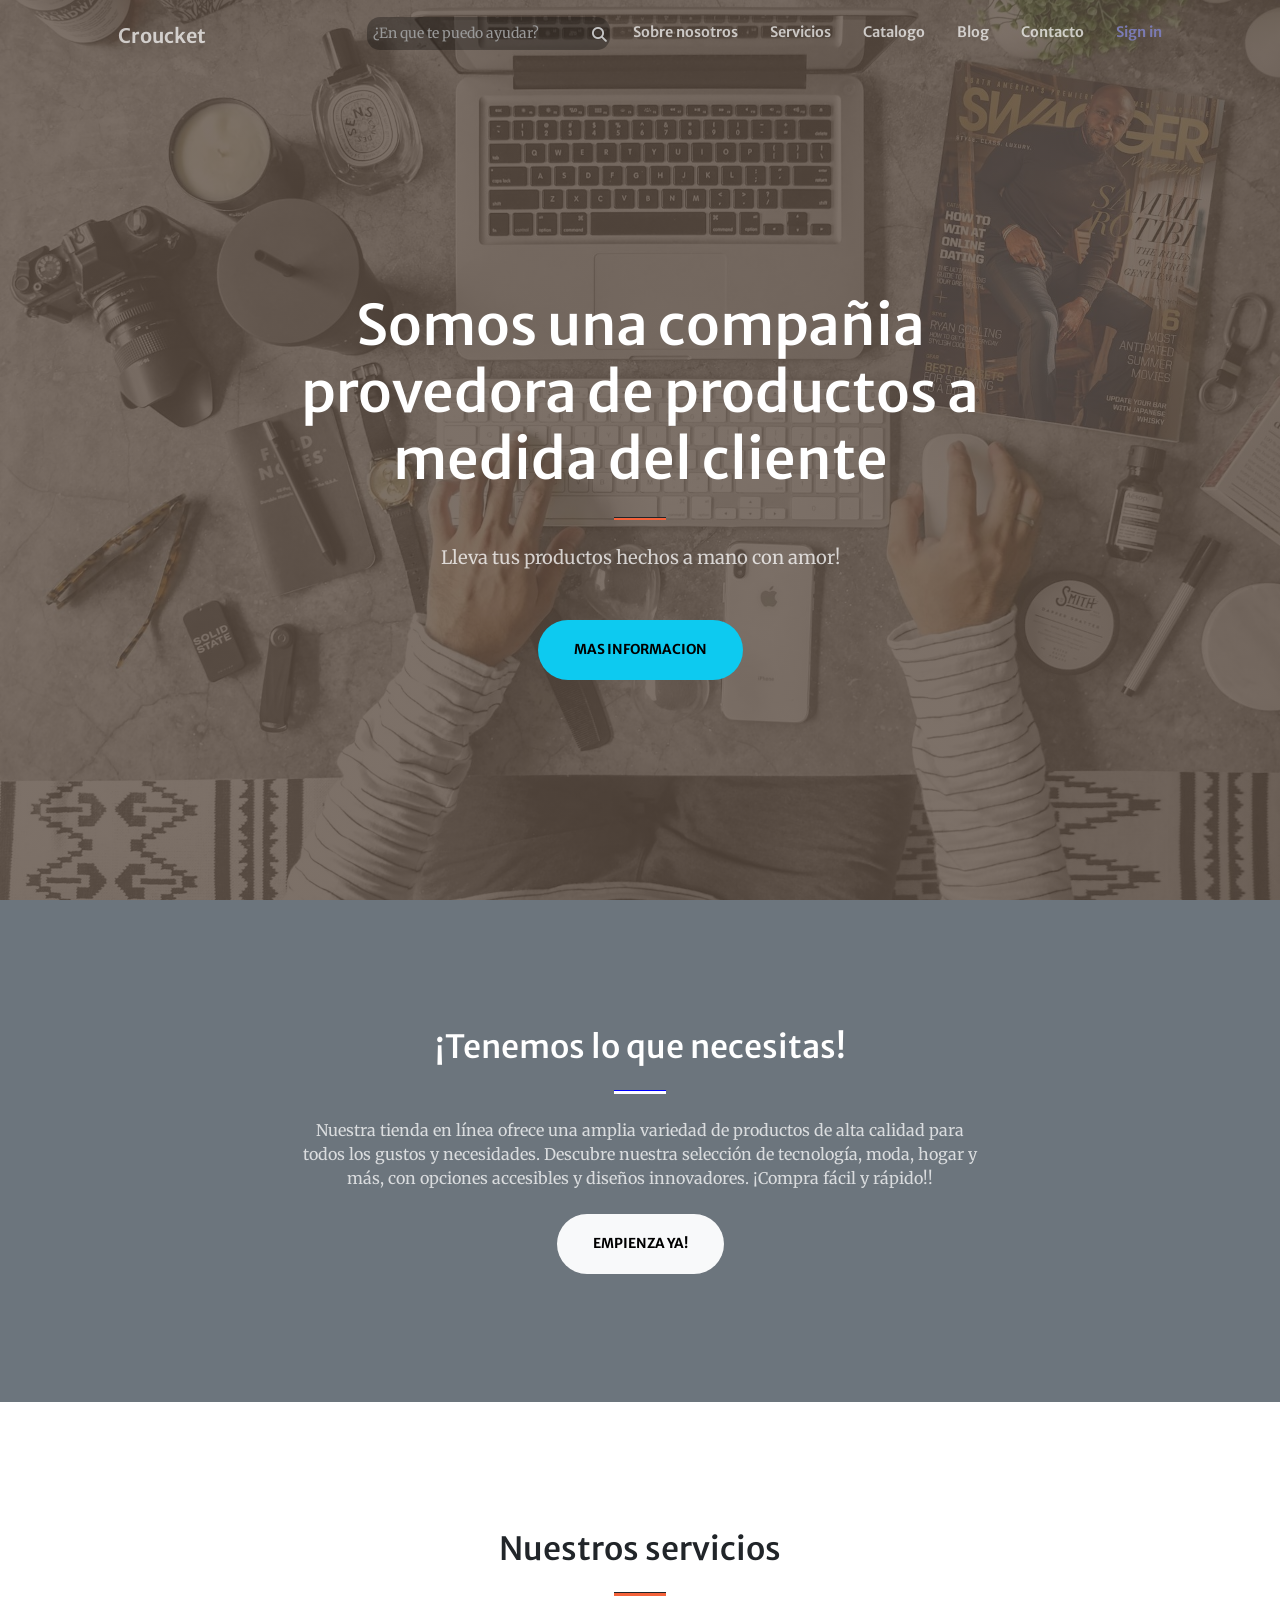
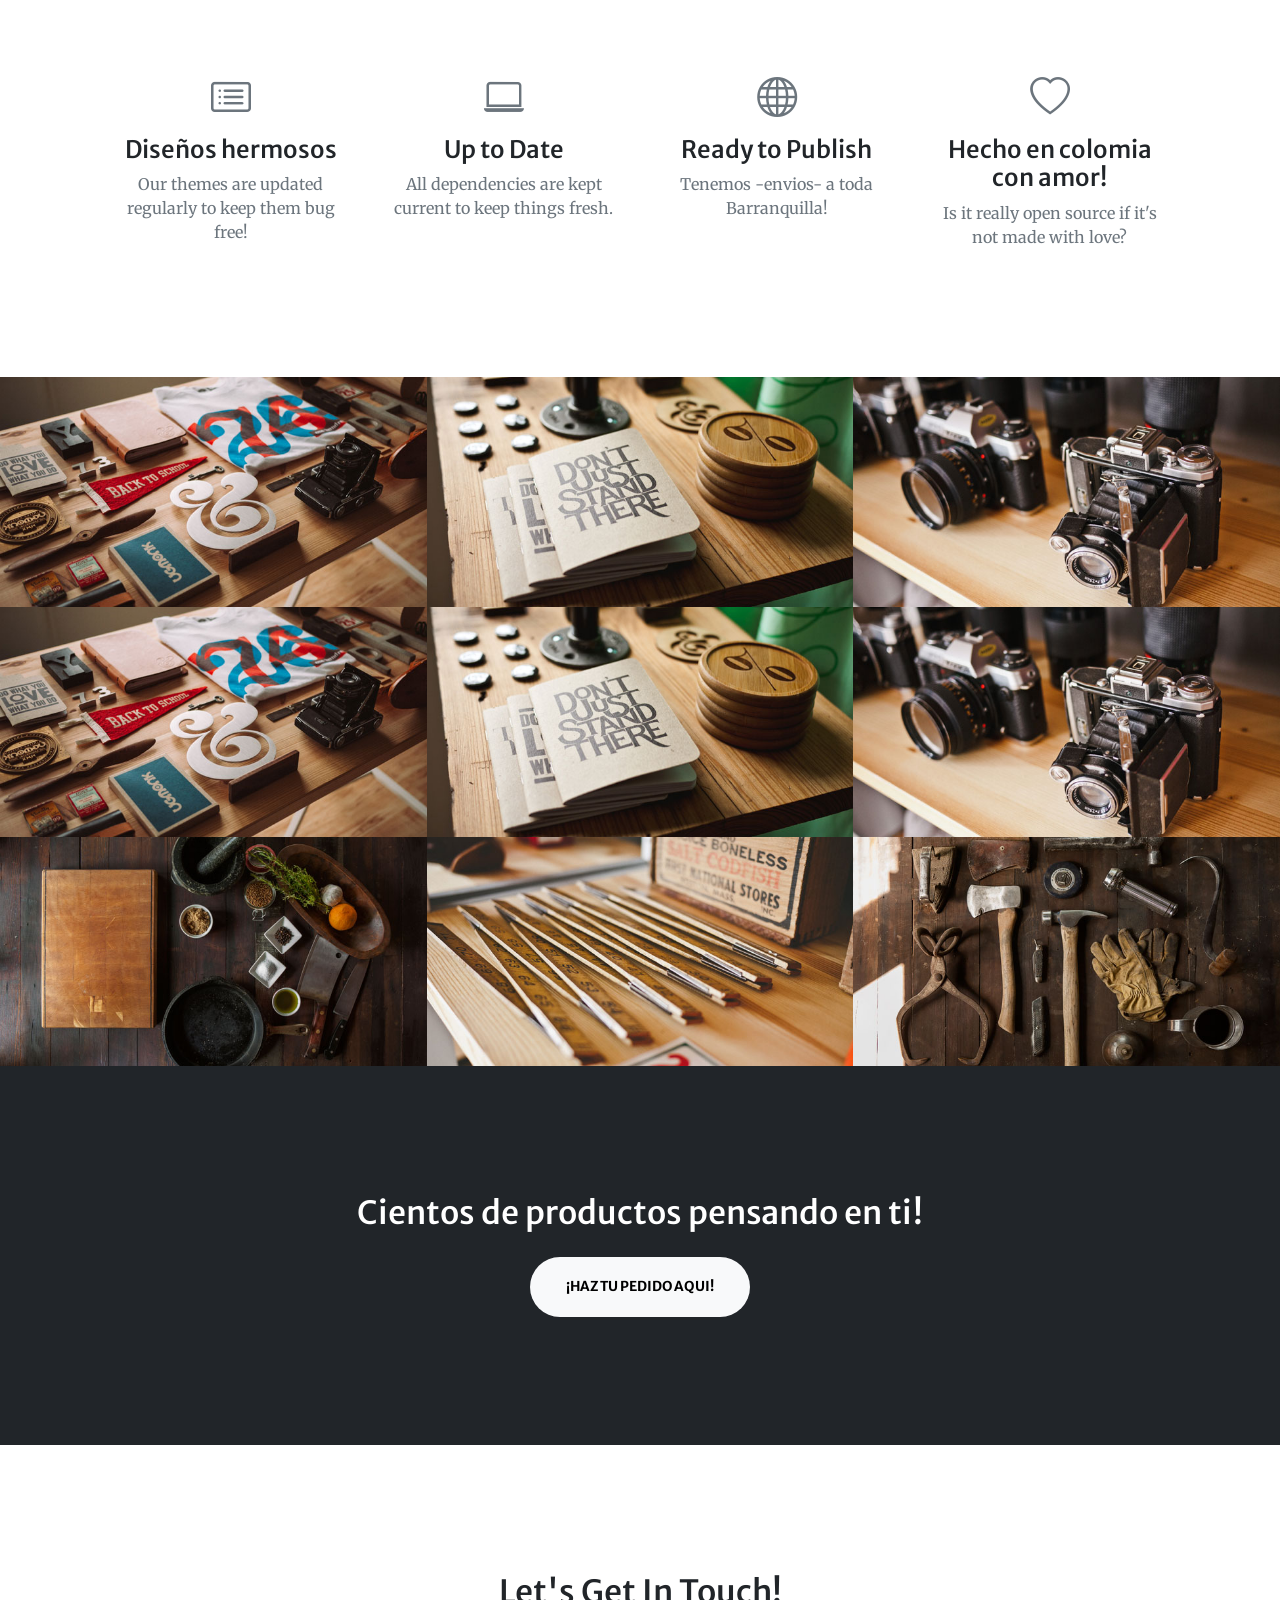
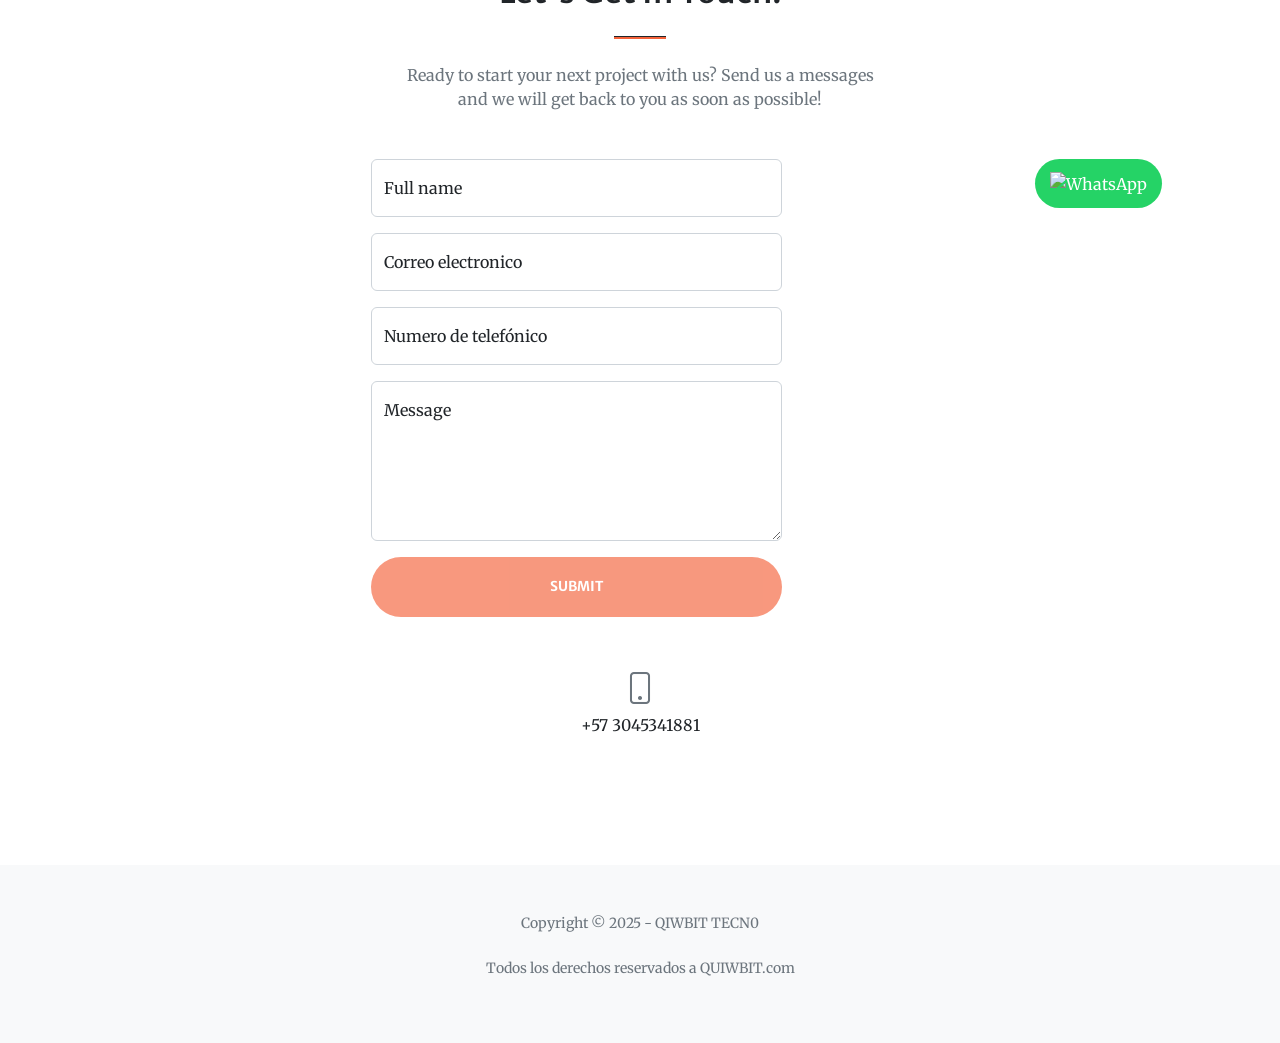
==== index.html @ 8e20b8e8 "inicializacion en la web" ====
<!DOCTYPE html>
<html lang="en">
    <head>
        <meta charset="utf-8" />
        <meta name="viewport" content="width=device-width, initial-scale=1, shrink-to-fit=no" />
        <meta name="description" content="" />
        <meta name="author" content="" />
        <title>Croucket | Productos por temporada</title>
        <!-- Favicon-->
        <link rel="icon" type="image/x-icon" href="assets/formato.jpg" />
        <!-- Bootstrap Icons-->
        <link href="https://cdn.jsdelivr.net/npm/bootstrap-icons@1.5.0/font/bootstrap-icons.css" rel="stylesheet" />
        <!-- Google fonts-->
        <link href="https://fonts.googleapis.com/css?family=Merriweather+Sans:400,700" rel="stylesheet" />
        <link href="https://fonts.googleapis.com/css?family=Merriweather:400,300,300italic,400italic,700,700italic" rel="stylesheet" type="text/css" />
        <!-- SimpleLightbox plugin CSS-->
        <link href="https://cdnjs.cloudflare.com/ajax/libs/SimpleLightbox/2.1.0/simpleLightbox.min.css" rel="stylesheet" />
        <!-- Core theme CSS (includes Bootstrap)-->
        <link href="css/styles.css" rel="stylesheet" />
    </head>
    <body id="page-top">

        <!-- Navigation-->
        <nav class="navbar navbar-expand-lg navbar-info fixed-top py-3" id="mainNav">
            <div class="container px-4 px-lg-5">
                <a class="navbar-brand" href="#page-top">Croucket</a>
                <button class="navbar-toggler navbar-toggler-secondary" type="button" data-bs-toggle="collapse" data-bs-target="#navbarResponsive" aria-controls="navbarResponsive" aria-expanded="false" aria-label="Toggle navigation"><span class="navbar-toggler-icon"></span></button>
                <div class="collapse navbar-collapse" id="navbarResponsive">
                    <ul class="navbar-nav ms-auto my-3 my-lg-0">
           <!-- Buscador -->
           <div class="buscador-container">
               <link rel="stylesheet" href="https://cdnjs.cloudflare.com/ajax/libs/font-awesome/6.4.2/css/all.min.css">
                <input type="text" class="buscador" placeholder="¿En que te puedo ayudar?" id="buscador">
                     <i class="fa fa-search icono-busqueda"></i>
                   </div>
                        <li class="nav-item"><a class="nav-link" href="#about">Sobre nosotros</a></li>
                        <li class="nav-item"><a class="nav-link" href="#services">Servicios</a></li>
                        <li class="nav-item"><a class="nav-link" href="#portfolio">Catalogo</a></li>
                        <li class="nav-item"><a class="nav-link" href="blog.html">Blog</a></li>
                        <li class="nav-item"><a class="nav-link" href="#contact">Contacto</a></li>
                        <botton class="nav-item"><a class="nav-link" style="color:rgb(123, 123, 180);" href="Menu-productos.html">Sign in</a></botton>
                    </ul>
                </div>
            </div>
        </nav>
        <!-- Masthead-->
        <header class="masthead">
            <div class="container px-4 px-lg-5 h-100">
                <div class="row gx-4 gx-lg-5 h-100 align-items-center justify-content-center text-center">
                    <div class="col-lg-8 align-self-end">
                        <h1 class="text-white font-weight-bold">Somos una compañia provedora de productos a medida del cliente</h1>
                        <hr class="divider" />
                    </div>
                    <div class="col-lg-8 align-self-baseline">
                        <p class="text-white-75 mb-5">Lleva tus productos hechos a mano con amor!</p>
                        <a class="btn btn-info btn-xl" href="#contact">Mas informacion</a>
                    </div>
                </div>
            </div>
        </header>
        <!-- About-->
        <section class="page-section bg-primary" id="about">
            <div class="container px-4 px-lg-5">
                <div class="row gx-4 gx-lg-5 justify-content-center">
                    <div class="col-lg-8 text-center">
                        <h2 class="text-white mt-0">¡Tenemos lo que necesitas!</h2>
                        <hr class="divider divider-light" style="color: blue;" />
                        <p class="text-white-75 mb-4">Nuestra tienda en línea ofrece una amplia variedad de productos de alta calidad para todos los gustos y necesidades. Descubre nuestra selección de tecnología, moda, hogar y más, con opciones accesibles y diseños innovadores. ¡Compra fácil y rápido!!</p>
                        <a class="btn btn-light btn-xl" href="#services">Empienza ya!</a>
                    </div>
                </div>
            </div>
        </section>
        <!-- Services-->
        <section class="page-section" id="services">
            <div class="container px-4 px-lg-5">
                <h2 class="text-center mt-0">Nuestros  servicios</h2>
                <hr class="divider" />
                <div class="row gx-4 gx-lg-5">
                    <div class="col-lg-3 col-md-6 text-center">
                        <div class="mt-5">
                            <div class="mb-2"><i class="bi bi-card-list fs-1 text-secondary "></i></div>
                            <h3 class="h4 mb-2">Diseños hermosos</h3>
                            <p class="text-muted mb-0">Our themes are updated regularly to keep them bug free!</p>
                        </div>
                    </div>
                    <div class="col-lg-3 col-md-6 text-center">
                        <div class="mt-5">
                            <div class="mb-2"><i class=" bi bi-laptop fs-1 text-secondary"></i></div>
                            <h3 class="h4 mb-2">Up to Date</h3>
                            <p class="text-muted mb-0">All dependencies are kept current to keep things fresh.</p>
                        </div>
                    </div>
                    <div class="col-lg-3 col-md-6 text-center">
                        <div class="mt-5">
                            <div class="mb-2"><i class="bi-globe fs-1 text-secondary"></i></div>
                            <h3 class="h4 mb-2">Ready to Publish</h3>
                            <p class="text-muted mb-0">Tenemos -envios- a toda Barranquilla!</p>
                        </div>
                    </div>
                    <div class="col-lg-3 col-md-6 text-center">
                        <div class="mt-5">
                            <div class="mb-2"><i class="bi-heart fs-1 text-secondary"></i></div>
                            <h3 class="h4 mb-2">Hecho en colomia con amor!</h3>
                            <p class="text-muted mb-0">Is it really open source if it's not made with love?</p>
                        </div>
                    </div>
                </div>
            </div>
        </section>

        <!-- Catalogo -->
        <div id="portfolio">
            <div class="container-fluid p-0">
                <div class="row g-0">
                    <div class="col-lg-4 col-sm-6">
                        <a class="portfolio-box" href="assets/img/portfolio/fullsize/1.jpg" title="Project Name">
                            <img class="img-fluid" src="assets/img/portfolio/thumbnails/1.jpg" alt="..." />
                            <div class="portfolio-box-caption">
                                <div class="project-category text-white-50">Catalogo</div>
                                <div class="project-name">Nombre del producto</div>
                            </div>
                        </a>
                    </div>
                    <div class="col-lg-4 col-sm-6">
                        <a class="portfolio-box" href="assets/img/portfolio/fullsize/2.jpg" title="Project Name">
                            <img class="img-fluid" src="assets/img/portfolio/thumbnails/2.jpg" alt="..." />
                            <div class="portfolio-box-caption">
                                <div class="project-category text-white-50">Catalogo</div>
                                <div class="project-name">Nombre del producto</div>
                            </div>
                        </a>
                    </div>
                    <div class="col-lg-4 col-sm-6">
                        <a class="portfolio-box" href="assets/img/portfolio/fullsize/3.jpg" title="Project Name">
                            <img class="img-fluid" src="assets/img/portfolio/thumbnails/3.jpg" alt="..." />
                            <div class="portfolio-box-caption">
                                <div class="project-category text-white-50">Catalogo</div>
                                <div class="project-name">Nombre del producto</div>
                            </div>
                        </a>
                    </div>

        <!-- Portfolio-->
        <div id="portfolio">
            <div class="container-fluid p-0">
                <div class="row g-0">
                    <div class="col-lg-4 col-sm-6">
                        <a class="portfolio-box" href="assets/img/portfolio/fullsize/1.jpg" title="Project Name">
                            <img class="img-fluid" src="assets/img/portfolio/thumbnails/1.jpg" alt="..." />
                            <div class="portfolio-box-caption">
                                <div class="project-category text-white-50">Catalogo</div>
                                <div class="project-name">Nombre del producto</div>
                            </div>
                        </a>
                    </div>
                    <div class="col-lg-4 col-sm-6">
                        <a class="portfolio-box" href="assets/img/portfolio/fullsize/2.jpg" title="Project Name">
                            <img class="img-fluid" src="assets/img/portfolio/thumbnails/2.jpg" alt="..." />
                            <div class="portfolio-box-caption">
                                <div class="project-category text-white-50">Catalogo</div>
                                <div class="project-name">Nombre del producto</div>
                            </div>
                        </a>
                    </div>
                    <div class="col-lg-4 col-sm-6">
                        <a class="portfolio-box" href="assets/img/portfolio/fullsize/3.jpg" title="Project Name">
                            <img class="img-fluid" src="assets/img/portfolio/thumbnails/3.jpg" alt="..." />
                            <div class="portfolio-box-caption">
                                <div class="project-category text-white-50">Catalogo</div>
                                <div class="project-name">Nombre del producto</div>
                            </div>
                        </a>
                    </div>
                    <div class="col-lg-4 col-sm-6">
                        <a class="portfolio-box" href="assets/img/portfolio/fullsize/4.jpg" title="Project Name">
                            <img class="img-fluid" src="assets/img/portfolio/thumbnails/4.jpg" alt="..." />
                            <div class="portfolio-box-caption">
                                <div class="project-category text-white-50">Catalogo</div>
                                <div class="project-name">Nombre del prpoducto</div>
                            </div>
                        </a>
                    </div>
                    <div class="col-lg-4 col-sm-6">
                        <a class="portfolio-box" href="assets/img/portfolio/fullsize/5.jpg" title="Project Name">
                            <img class="img-fluid" src="assets/img/portfolio/thumbnails/5.jpg" alt="..." />
                            <div class="portfolio-box-caption">
                                <div class="project-category text-white-50">Catalogo</div>
                                <div class="project-name">Nombre del producto</div>
                            </div>
                        </a>
                    </div>
                    <div class="col-lg-4 col-sm-6">
                        <a class="portfolio-box" href="assets/img/portfolio/fullsize/6.jpg" title="Project Name">
                            <img class="img-fluid" src="assets/img/portfolio/thumbnails/6.jpg" alt="..." />
                            <div class="portfolio-box-caption p-3">
                                <div class="project-category text-white-50">Catalogo</div>
                                <div class="project-name">Nombre del producto</del></div>
                            </div>
                        </a>
                    </div>
                </div>
            </div>
        </div>
        <!-- Call to action-->
        <section class="page-section bg-dark text-white">
            <div class="container px-4 px-lg-5 text-center">
                <h2 class="mb-4">Cientos de productos pensando en ti!</h2>
                <a class="btn btn-light btn-xl" href="Menu-productos.html">¡Haz tu pedido aqui!</a>
            </div>
        </section>
        <!-- Contact-->
        <section class="page-section" id="contact">
            <div class="container px-4 px-lg-5">
                <div class="row gx-4 gx-lg-5 justify-content-center">
                    <div class="col-lg-8 col-xl-6 text-center">
                        <h2 class="mt-0">Let's Get In Touch!</h2>
                        <hr class="divider" />
                        <p class="text-muted mb-5">Ready to start your next project with us? Send us a messages and we will get back to you as soon as possible!</p>
                    </div>
                </div>

                <a href="https://wa.me/573043076460" target="_blank">
                    <button style="background-color: #25D366; color: white; padding: 12px 15px; border: none; float: right;  position: relative; border-radius: 40px;">
                      <img src="https://upload.wikimedia.org/wikipedia/commons/6/6b/WhatsApp.svg" alt="WhatsApp" width="28" style="vertical-align: middle;">
                    </button>
                  </a>

                <div class="row gx-4 gx-lg-5 justify-content-center mb-5">
                    <div class="col-lg-6">
                        <!-- * * * * * * * * * * * * * * *-->
                        <!-- * * SB Forms Contact Form * *-->
                        <!-- * * * * * * * * * * * * * * *-->
                        <form id="contactForm" data-sb-form-api-token="API_TOKEN">

                            <!-- Name input-->
                            <div class="form-floating mb-3">
                                <input class="form-control" id="name" type="text" placeholder="Enter your name..." data-sb-validations="required" />
                                <label for="name">Full name</label>
                                <div class="invalid-feedback" data-sb-feedback="name:required">A name is required.</div>
                            </div>
                            <!-- Email address input-->
                            <div class="form-floating mb-3">
                                <input class="form-control" id="email" type="email" placeholder="name@example.com" data-sb-validations="required,email" />
                                <label for="email">Correo electronico </label>
                                <div class="invalid-feedback" data-sb-feedback="email:required">An email is required.</div>
                                <div class="invalid-feedback" data-sb-feedback="email:email">Email is not valid.</div>
                            </div>
                            <!-- Phone number input-->
                            <div class="form-floating mb-3">
                                <input class="form-control" id="phone" type="tel" placeholder="(123) 456-7890" data-sb-validations="required" />
                                <label for="phone">Numero de telefónico</label>
                                <div class="invalid-feedback" data-sb-feedback="phone:required">A phone number is required.</div>
                            </div>
                            <!-- Message input-->
                            <div class="form-floating mb-3">
                                <textarea class="form-control" id="message" type="text" placeholder="Enter your message here..." style="height: 10rem" data-sb-validations="required"></textarea>
                                <label for="message">Message</label>
                                <div class="invalid-feedback" data-sb-feedback="message:required">A message is required.</div>
                            </div>
                            <!-- Submit success message-->
                            <!---->
                            <!-- This is what your users will see when the form-->
                            <!-- has successfully submitted-->
                            <div class="d-none" id="submitSuccessMessage">
                                <div class="text-center mb-3">
                                    <div class="fw-bolder">Form submission successful!</div>
                                    To activate this form, sign up at
                                    <br />
                                    <a href="https://startbootstrap.com/solution/contact-forms">https://startbootstrap.com/solution/contact-forms</a>
                                </div>
                            </div>
                            <!-- Submit error message-->
                            <!---->
                            <!-- This is what your users will see when there is-->
                            <!-- an error submitting the form-->
                            <div class="d-none" id="submitErrorMessage"><div class="text-center text-danger mb-3">Error sending message!</div></div>
                            <!-- Submit Button-->
                            <div class="d-grid"><button class="btn btn-primary btn-xl disabled" id="submitButton" type="submit">Submit</button></div>
                        </form>
                    </div>
                </div>
                <div class="row gx-4 gx-lg-5 justify-content-center">
                    <div class="col-lg-4 text-center mb-5 mb-lg-0">
                        <i class="bi-phone fs-2 mb-3 text-muted"></i>
                        <div>+57 3045341881</div>
                    </div>
                </div>
            </div>
        </section>
        <!-- Footer-->
        <footer class="bg-light py-5">
            <div class="container px-4 px-lg-5"><div class="small text-center text-muted">Copyright &copy; 2025 - QIWBIT TECN0</div></div>
            </br>
            <p id="mkdir" class="small text-center text-muted">Todos los derechos reservados a QUIWBIT.com</p>
        </footer>
        <!-- Bootstrap core JS-->
        <script src="https://cdn.jsdelivr.net/npm/bootstrap@5.2.3/dist/js/bootstrap.bundle.min.js"></script>
        <!-- SimpleLightbox plugin JS-->
        <script src="https://cdnjs.cloudflare.com/ajax/libs/SimpleLightbox/2.1.0/simpleLightbox.min.js"></script>
        <!-- Core theme JS-->
        <script src="js/scripts.js"></script>
        <script src="js/buscador-pagina.js"></script>
        <script src="https://cdn.startbootstrap.com/sb-forms-latest.js"></script>
    </body>
</html>
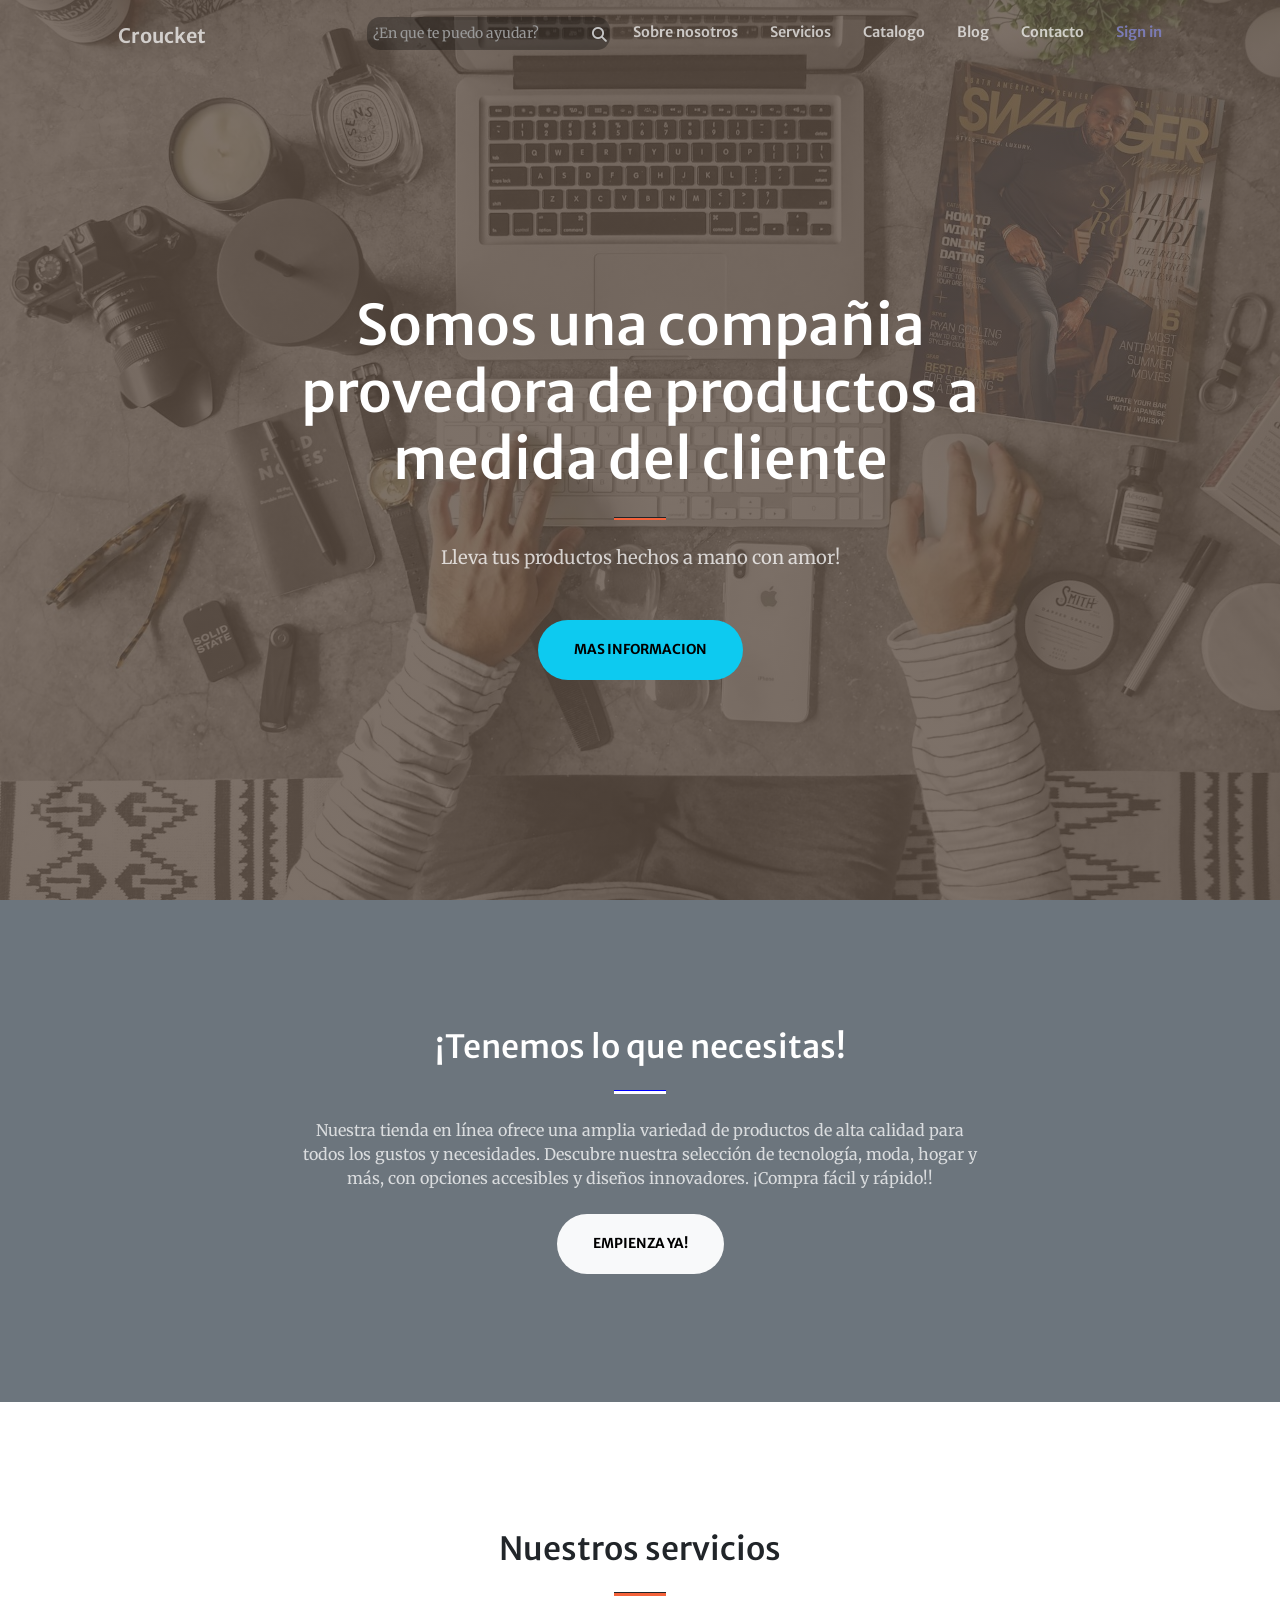
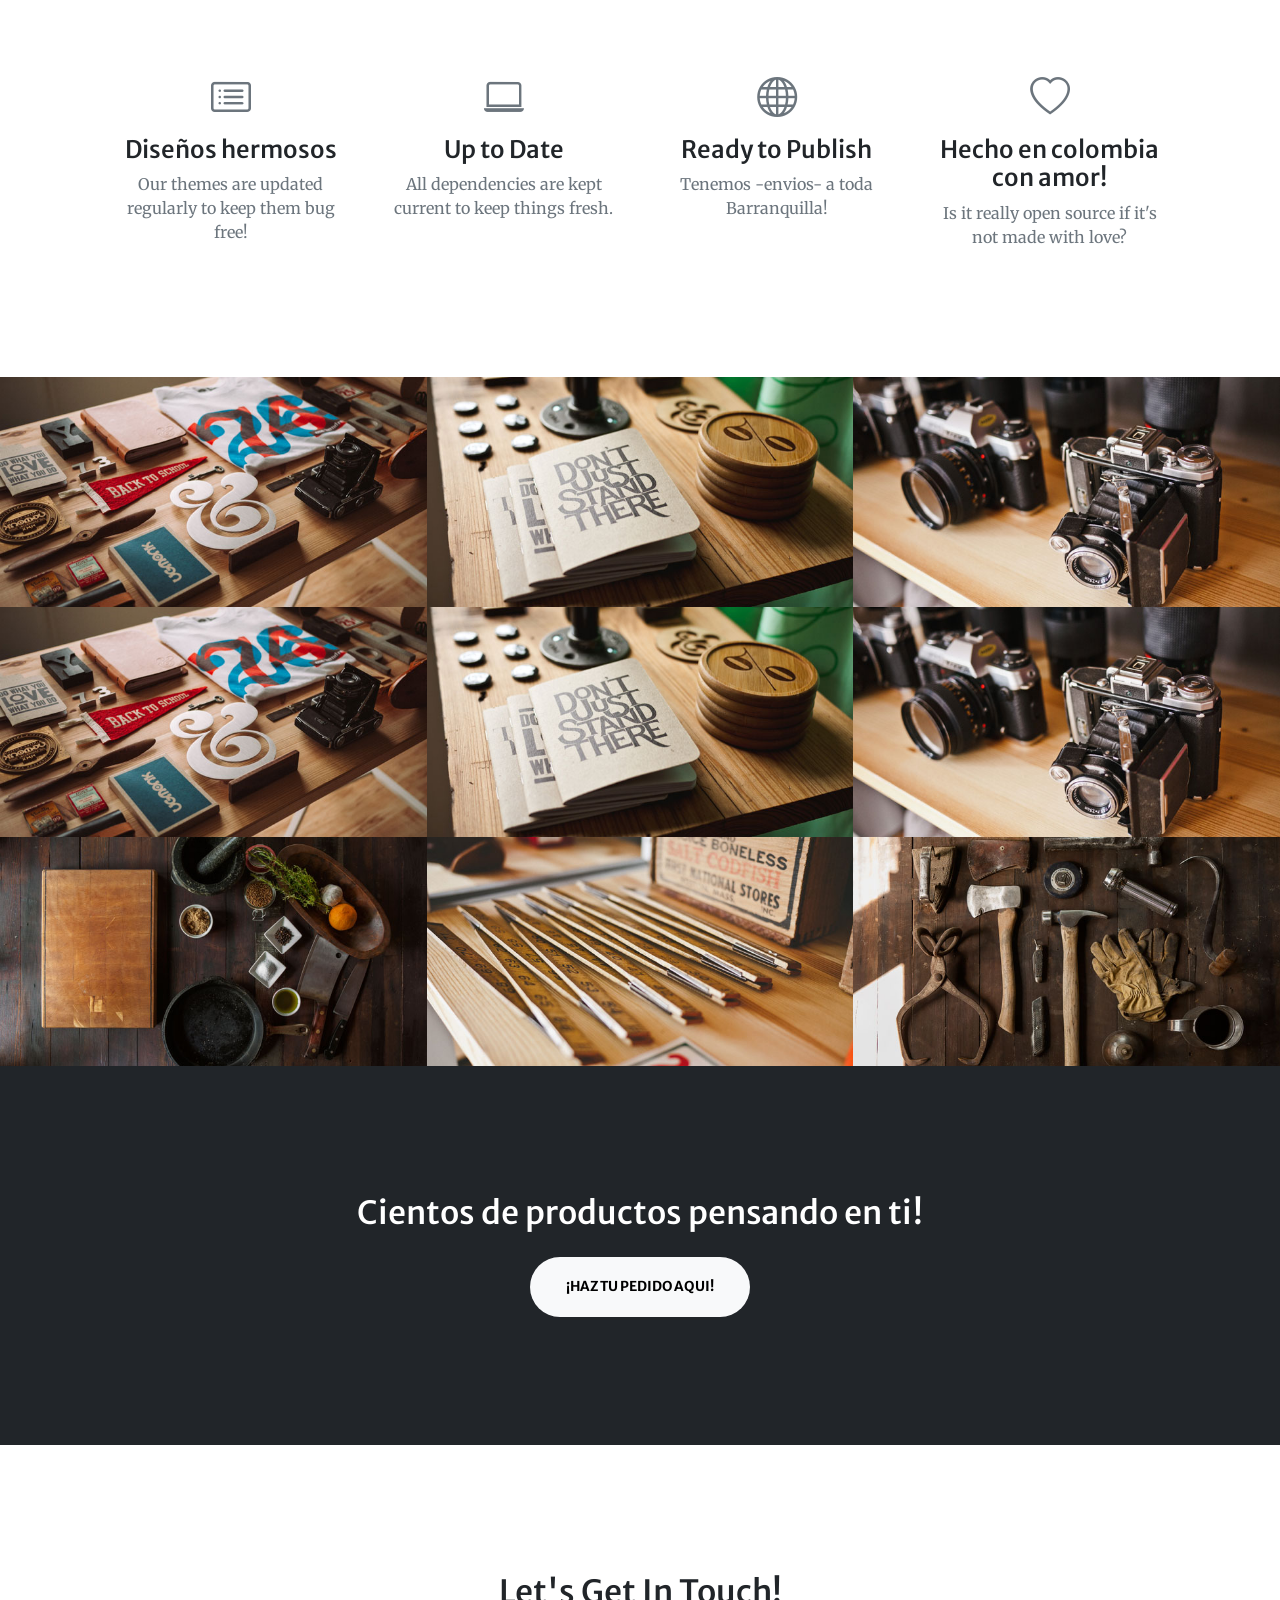
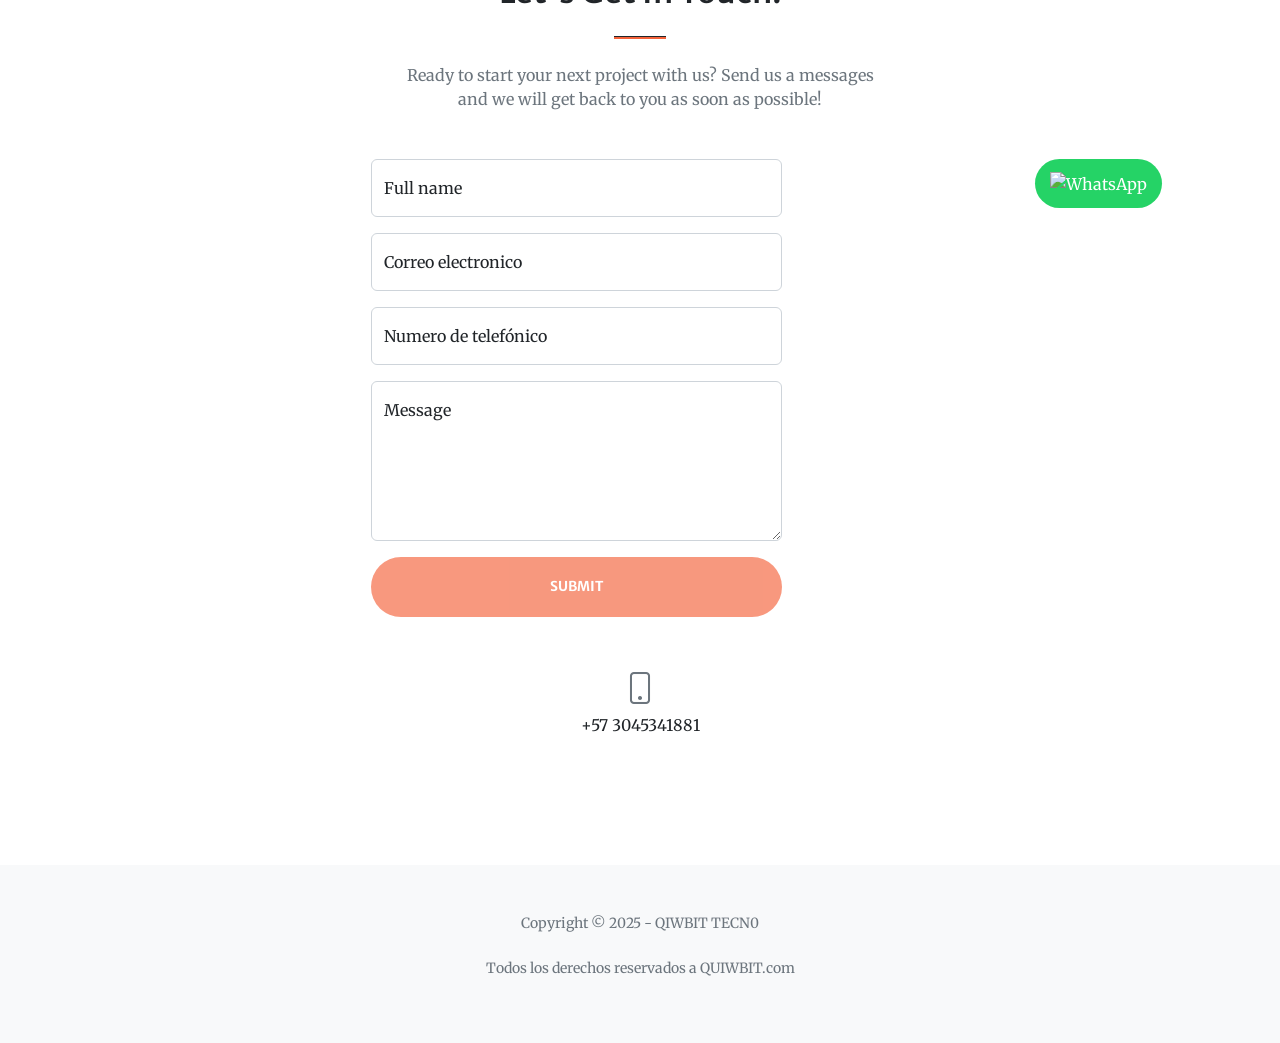
==== commit bbd94f06: "Updates" ====
--- a/index.html
+++ b/index.html
@@ -36,7 +36,7 @@
                         <li class="nav-item"><a class="nav-link" href="#about">Sobre nosotros</a></li>
                         <li class="nav-item"><a class="nav-link" href="#services">Servicios</a></li>
                         <li class="nav-item"><a class="nav-link" href="#portfolio">Catalogo</a></li>
-                        <li class="nav-item"><a class="nav-link" href="blog.html">Blog</a></li>
+                        <li class="nav-item"><a class="nav-link" href="Blog.html">Blog</a></li>
                         <li class="nav-item"><a class="nav-link" href="#contact">Contacto</a></li>
                         <botton class="nav-item"><a class="nav-link" style="color:rgb(123, 123, 180);" href="Menu-productos.html">Sign in</a></botton>
                     </ul>
@@ -101,7 +101,7 @@
                     <div class="col-lg-3 col-md-6 text-center">
                         <div class="mt-5">
                             <div class="mb-2"><i class="bi-heart fs-1 text-secondary"></i></div>
-                            <h3 class="h4 mb-2">Hecho en colomia con amor!</h3>
+                            <h3 class="h4 mb-2">Hecho en colombia con amor!</h3>
                             <p class="text-muted mb-0">Is it really open source if it's not made with love?</p>
                         </div>
                     </div>
